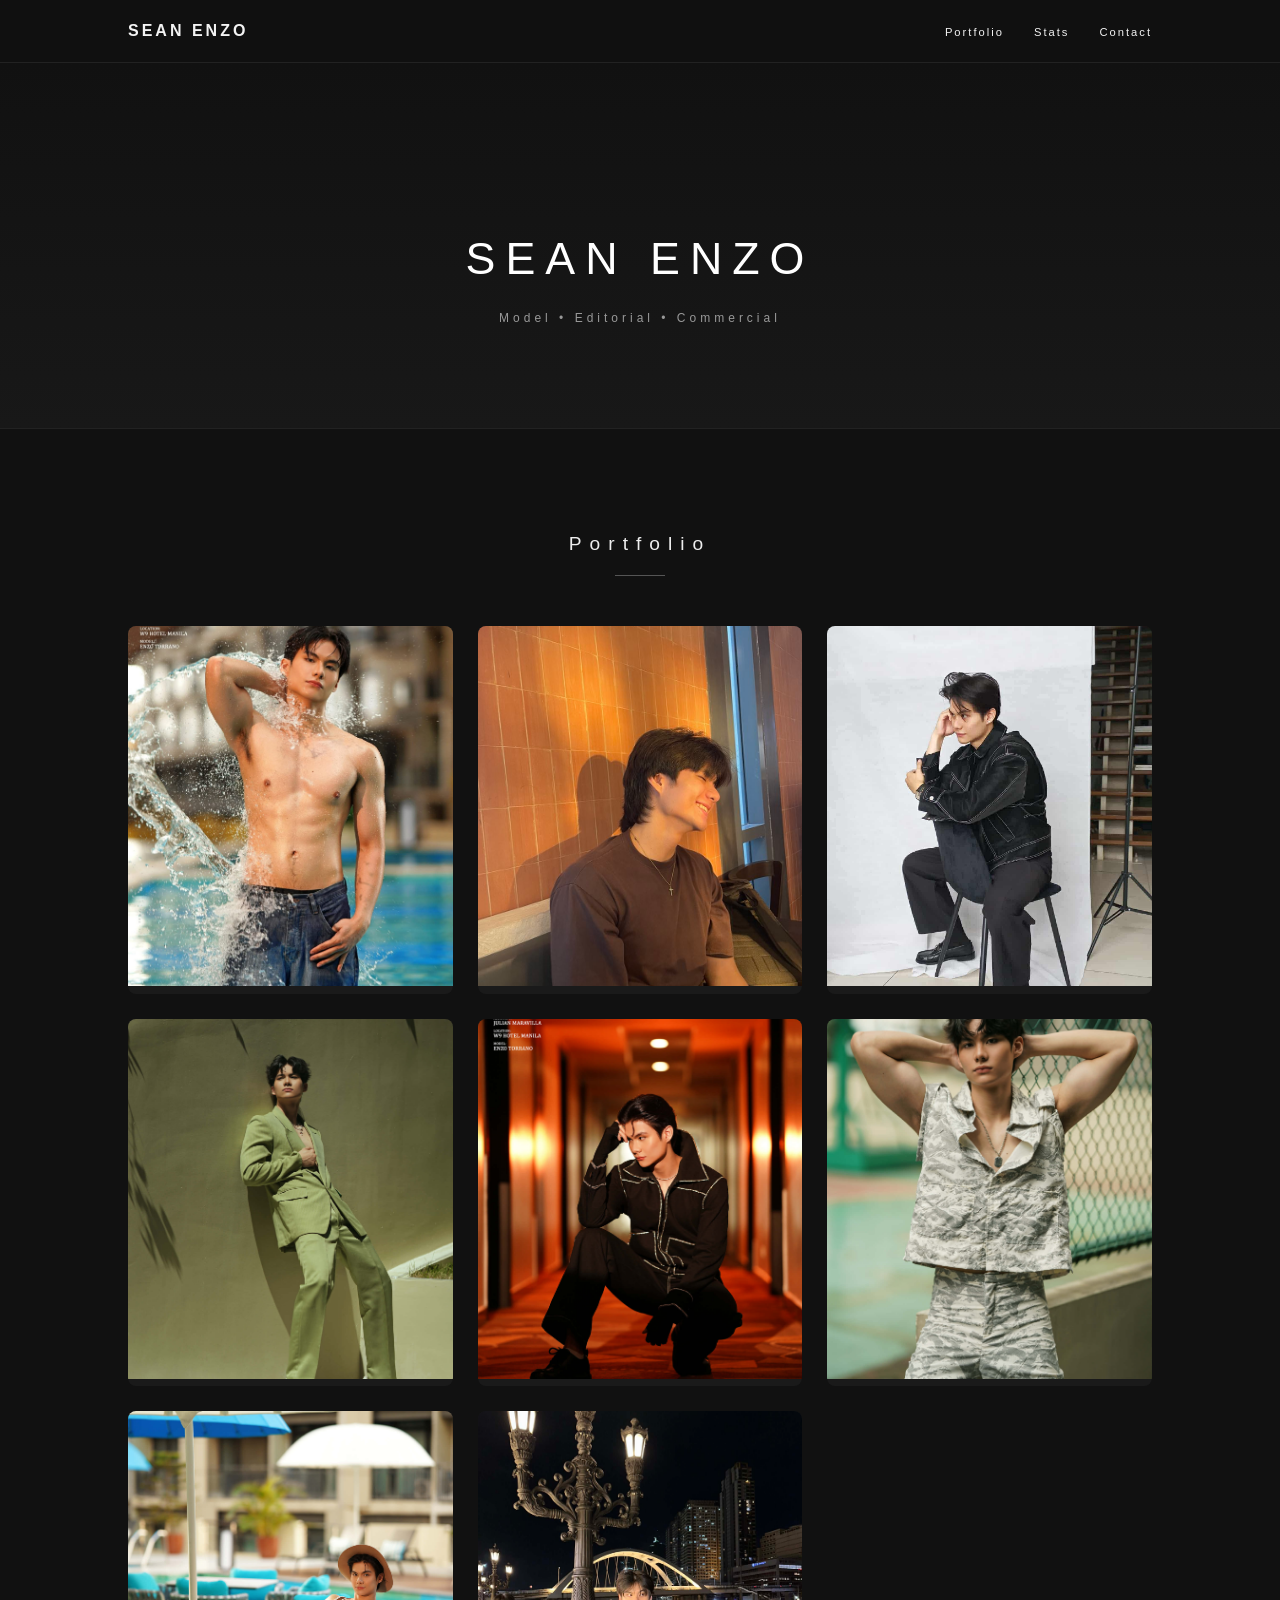
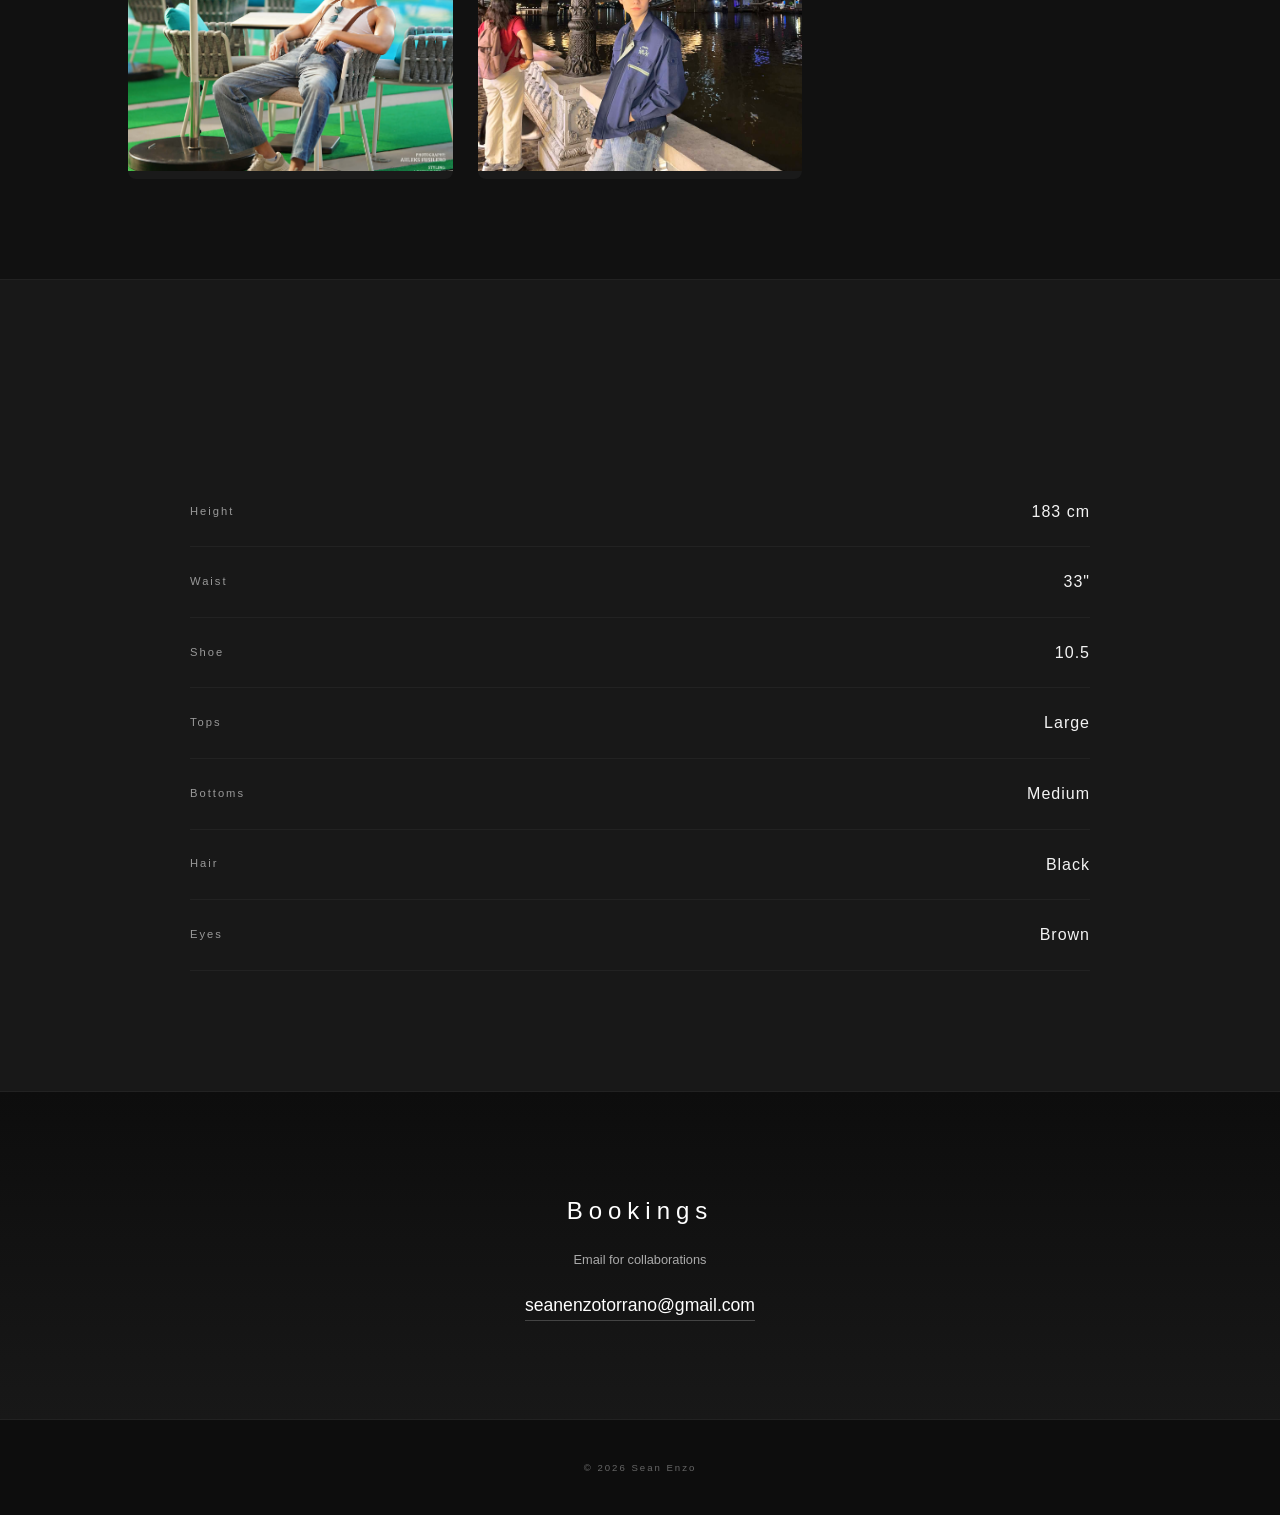
==== index.html @ eb12410d "Rename My E-portfolio.html to index.html" ====
<!DOCTYPE html>
<html lang="en">
<head>
    <meta charset="UTF-8">
    <meta name="viewport" content="width=device-width, initial-scale=1.0">
    <title>Sean Enzo | Model Portfolio</title>
    <link rel="stylesheet" href="Style {.css"> <!-- FIXED -->
</head>
<body>

<nav>
    <div class="logo">SEAN ENZO</div>
    <ul>
        <li><a href="#gallery">Portfolio</a></li>
        <li><a href="#stats">Stats</a></li>
        <li><a href="Contact page.html">Contact</a></li>
    </ul>
</nav>

<header>
    <h1>SEAN ENZO</h1>
    <p>Model • Editorial • Commercial</p>
</header>

<section id="gallery">
    <div class="section-header">
        <h2>Portfolio</h2>
    </div>

    <div class="gallery-grid">
        <div class="photo">
            <a href="Page 4.html">
                <img src="d3a214bc-d216-4d21-b1cd-8a757e9d2980.jpg">
            </a>
        </div>

        <div class="photo">
            <img src="d3b7d5be-b793-4892-9253-4fb29b44ef2a.jpg">
        </div>

        <div class="photo">
            <img src="cbd758d2-15d8-4832-9310-4b7ce654584b.jpg">
        </div>

        <div class="photo">
            <a href="Page 1.html">
                <img src="aad6b8b1-550c-4b1e-b0d7-cd4d2e288191.jpg">
            </a>
        </div>

        <div class="photo">
            <a href="Page 3.html">
                <img src="3d3c1659-85dd-4cc8-b423-383c94fc15d4.jpg">
            </a>
        </div>

        <div class="photo">
            <a href="Page 5.html">
                <img src="6901b40a-7d62-47bb-896e-331fcfaec367.jpg">
            </a>
        </div>

        <div class="photo">
            <a href="Page 2.html">
                <img src="6e9f007c-219b-433f-8e4c-ff6cfd3b5794.jpg">
            </a>
        </div>

        <div class="photo">
            <img src="d3e389e4-9ecb-47fe-96c3-66fb569c3dc1.jpg">
        </div>
    </div>
</section>

<section id="stats">
  <div class="stats-wrapper">

    <div class="stats-title fade-in">
      <h2>Measurements</h2>
    </div>

    <table class="fade-in">
      <tr><td>Height</td><td class="stat" data-value="183">183 cm</td></tr>
      <tr><td>Waist</td><td>33"</td></tr>
      <tr><td>Shoe</td><td>10.5</td></tr>
      <tr><td>Tops</td><td>Large</td></tr>
      <tr><td>Bottoms</td><td>Medium</td></tr>
      <tr><td>Hair</td><td>Black</td></tr>
      <tr><td>Eyes</td><td>Brown</td></tr>
    </table>

  </div>
</section>

<section id="contact">
    <h2>Bookings</h2>
    <p>Email for collaborations</p>
    <a href="mailto:seanenzotorrano@gmail.com">seanenzotorrano@gmail.com</a>
</section>

<footer>
    <p>© 2026 Sean Enzo</p>
</footer>

<!-- ✅ JAVASCRIPT GOES RIGHT HERE -->
<script>
/* FADE IN ON SCROLL */
const faders = document.querySelectorAll('.fade-in');

const appearOptions = {
  threshold: 0.2
};

const appearOnScroll = new IntersectionObserver(function(entries, observer) {
  entries.forEach(entry => {
    if (!entry.isIntersecting) return;
    entry.target.classList.add('visible');
    observer.unobserve(entry.target);
  });
}, appearOptions);

faders.forEach(fader => {
  appearOnScroll.observe(fader);
});


/* CLEAN NUMBER ANIMATION */
const stat = document.querySelector('.stat');

if (stat) {
  let started = false;

  const observer = new IntersectionObserver(entries => {
    if (entries[0].isIntersecting && !started) {
      started = true;

      let start = 0;
      let end = parseInt(stat.dataset.value);
      let duration = 800;
      let startTime = null;

      function animate(time) {
        if (!startTime) startTime = time;
        let progress = time - startTime;
        let value = Math.min(Math.floor(progress / duration * end), end);
        stat.textContent = value + " cm";
        if (value < end) requestAnimationFrame(animate);
      }

      requestAnimationFrame(animate);
    }
  }, { threshold: 0.5 });

  observer.observe(stat);
}
</script>

</body>
</html>
---- Style {.css ----
@import url('[fonts.googleapis.com](https://fonts.googleapis.com/css2?family=Inter:wght@200;300;400;600&display=swap)');

* {
    margin: 0;
    padding: 0;
    box-sizing: border-box;
}

body {
    font-family: 'Inter', sans-serif;
    background: #111; /* dark base tone */
    color: #eaeaea;   /* soft white text */
    line-height: 1.6;
}

/* NAVBAR */
nav {
    display: flex;
    justify-content: space-between;
    align-items: center;
    padding: 18px 10%;
    position: sticky;
    top: 0;
    background: rgba(17, 17, 17, 0.92);
    backdrop-filter: blur(10px);
    border-bottom: 1px solid #222;
    z-index: 100;
}

.logo {
    font-weight: 600;
    letter-spacing: 3px;
    font-size: 1rem;
    color: #f3f3f3;
}

nav ul {
    display: flex;
    gap: 30px;
    list-style: none;
}

nav a {
    text-decoration: none;
    color: #f3f3f3;
    font-size: 0.7rem;
    letter-spacing: 2px;
    transition: all 0.3s ease;
}

nav a:hover {
    color: #9b9b9b;
}

/* HEADER */
header {
    text-align: center;
    padding: 160px 20px 100px;
    background: linear-gradient(180deg, #111 0%, #181818 100%);
    border-bottom: 1px solid #222;
}

header h1 {
    font-size: 2.8rem;
    font-weight: 200;
    letter-spacing: 10px;
    color: #fff;
    margin-bottom: 15px;
}

header p {
    font-size: 0.75rem;
    letter-spacing: 4px;
    color: #999;
}

/* SECTION HEADERS */
.section-header {
    text-align: center;
    padding: 100px 0 50px;
}

.section-header h2 {
    font-size: 1.2rem;
    font-weight: 300;
    letter-spacing: 8px;
    color: #eee;
    position: relative;
}

.section-header h2::after {
    content: "";
    display: block;
    width: 50px;
    height: 1px;
    background: #555;
    margin: 15px auto 0;
}

/* GALLERY */
.gallery-grid {
    display: grid;
    grid-template-columns: repeat(auto-fit, minmax(260px, 1fr));
    gap: 25px;
    padding: 0 10% 100px;
}

.photo {
    overflow: hidden;
    border-radius: 8px;
    background: #1a1a1a;
    transition: transform 0.4s ease;
}

.photo img {
    width: 100%;
    height: 360px;
    object-fit: cover;
    transition: all 0.5s ease;
    cursor: pointer; /* keeps clickable */
}

/* PREMIUM HOVER */
.photo:hover {
    transform: translateY(-5px);
}

.photo:hover img {
    transform: scale(1.08);
    filter: brightness(1.08);
}

/* STATS ALIGNMENT + SPACING FIX */
#stats {
    padding: 100px 10% 120px;
    display: flex;
    justify-content: center;
    background: #181818;
    border-top: 1px solid #222;
}

.stats-wrapper {
    width: 100%;
    max-width: 900px; /* widened from 700px */
}

/* TITLE */
.stats-title {
    text-align: center;
    margin-bottom: 50px;
}

.stats-title h2 {
    font-size: 1.2rem;
    font-weight: 300;
    letter-spacing: 8px;
    color: #eee;
    position: relative;
}

.stats-title h2::after {
    content: "";
    display: block;
    width: 50px;
    height: 1px;
    background: #555;
    margin: 15px auto 0;
}

/* TABLE FULL WIDTH + BETTER BALANCE */
table {
    width: 100%;
    border-collapse: collapse;
}

/* EVEN ROW SPACING */
td {
    padding: 22px 0;
    border-bottom: 1px solid #222;
}

/* LEFT COLUMN */
td:first-child {
    width: 50%;
    font-size: 0.7rem;
    letter-spacing: 2px;
    color: #999;
}

/* RIGHT COLUMN */
td:last-child {
    width: 50%;
    text-align: right;
    font-size: 1rem;
    color: #f3f3f3;
    letter-spacing: 1px;
}

/* FADE-IN ANIMATION (UNCHANGED) */
.fade-in {
    opacity: 0;
    transform: translateY(20px);
    transition: all 0.8s ease;
}

.fade-in.visible {
    opacity: 1;
    transform: translateY(0);
}

/* CONTACT */
#contact {
    background: linear-gradient(180deg, #0d0d0d 0%, #181818 100%);
    color: #fff;
    text-align: center;
    padding: 100px 20px;
    border-top: 1px solid #222;
}

#contact h2 {
    font-weight: 200;
    letter-spacing: 6px;
    margin-bottom: 20px;
}

#contact p {
    font-size: 0.8rem;
    color: #aaa;
    margin-bottom: 20px;
}

#contact a {
    color: #fff;
    text-decoration: none;
    font-size: 1.1rem;
    border-bottom: 1px solid #444;
    padding-bottom: 5px;
    transition: all 0.3s ease;
}

#contact a:hover {
    letter-spacing: 2px;
    color: #ddd;
}

/* FOOTER */
footer {
    text-align: center;
    padding: 40px;
    font-size: 0.6rem;
    color: #666;
    letter-spacing: 2px;
    background: #0d0d0d;
    border-top: 1px solid #222;
}
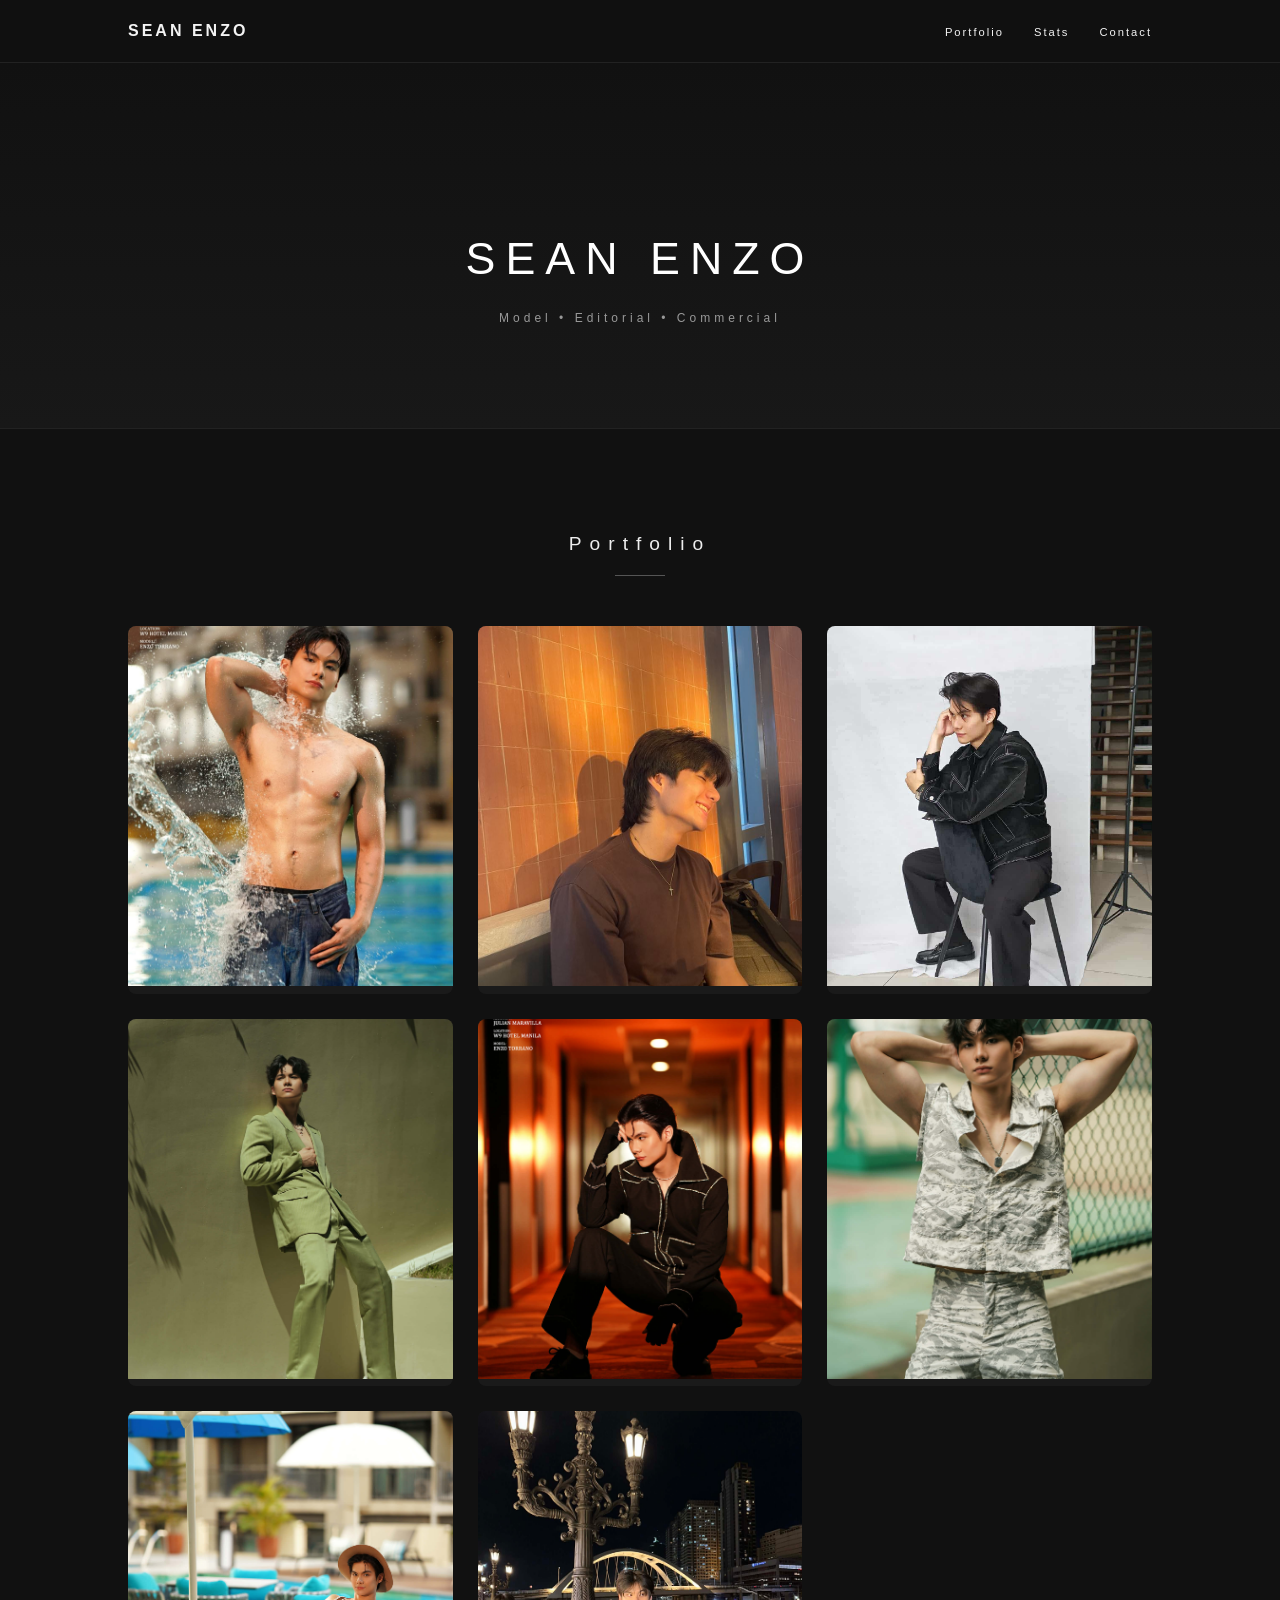
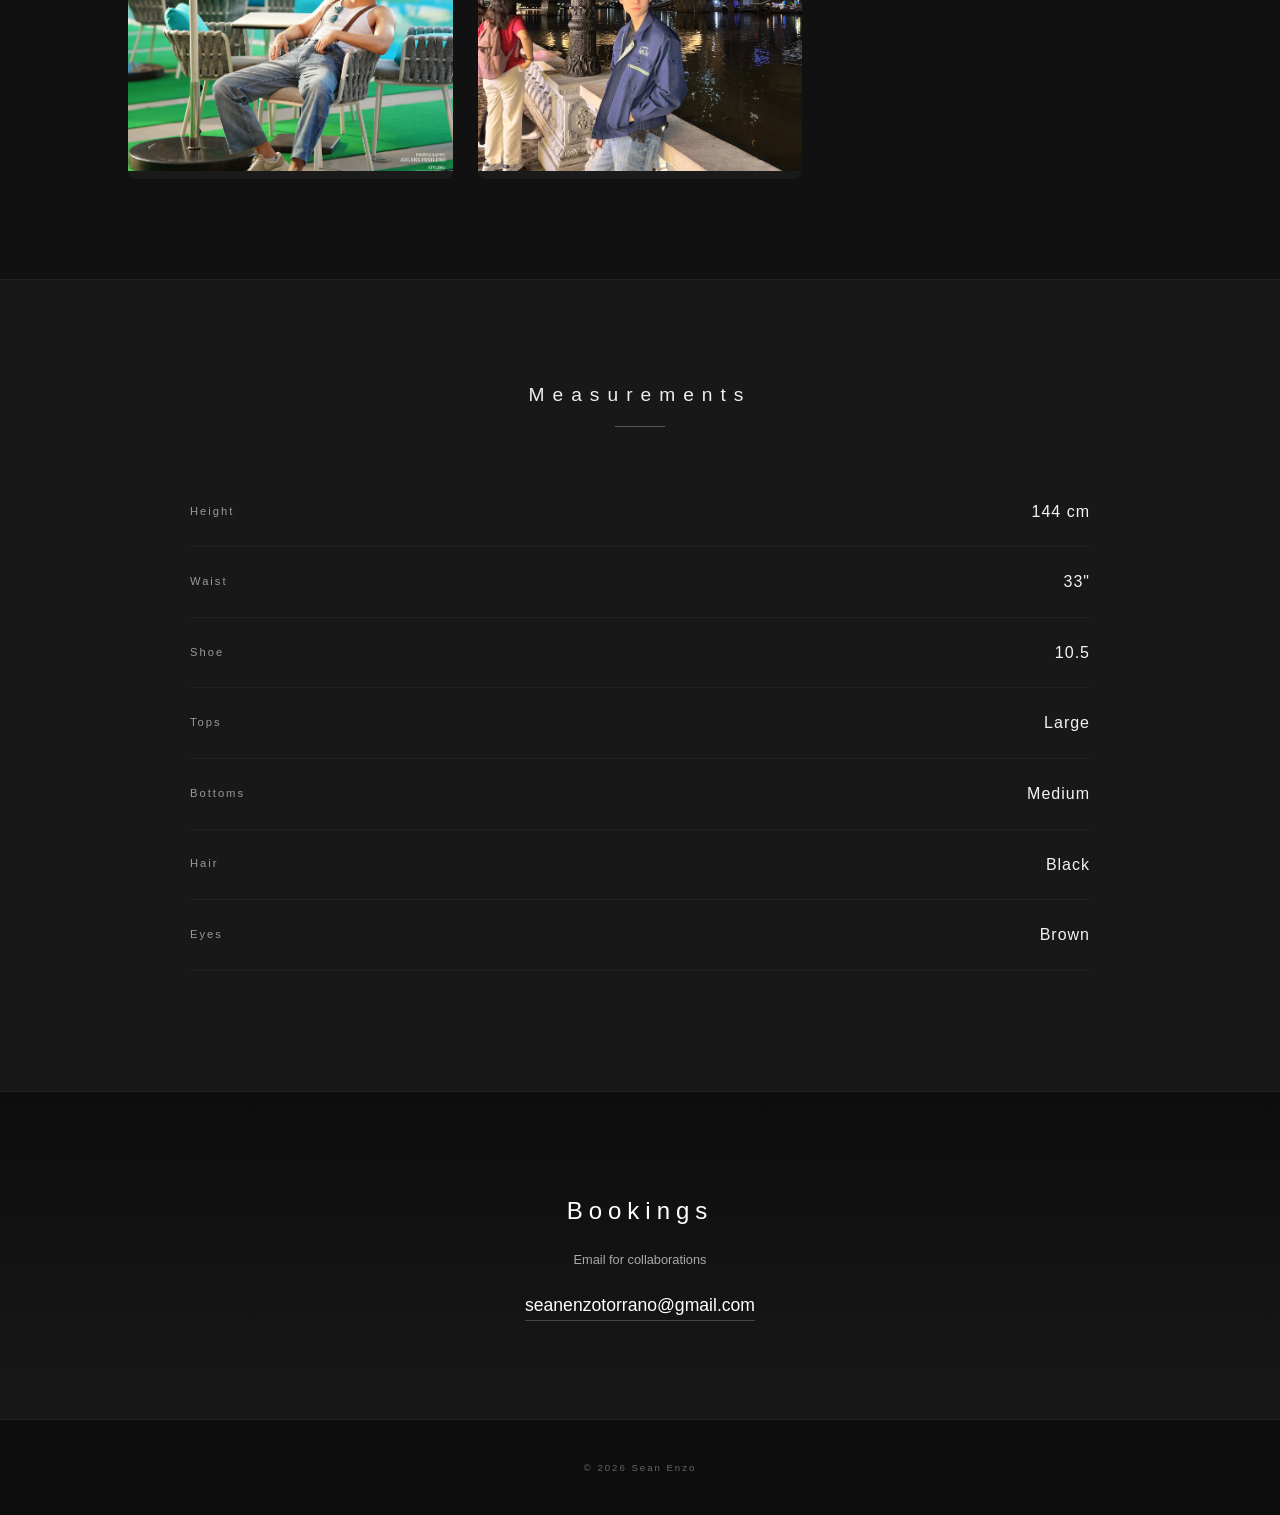
==== commit da5be1ec: "Update index.html" ====
--- a/index.html
+++ b/index.html
@@ -9,7 +9,8 @@
 <body>
 
 <nav>
-    <div class="logo">SEAN ENZO</div>
+    <a href="My E-portfolio.html" style="text-decoration: none; color: inherit;">
+        <div class="logo">SEAN ENZO</div>
     <ul>
         <li><a href="#gallery">Portfolio</a></li>
         <li><a href="#stats">Stats</a></li>
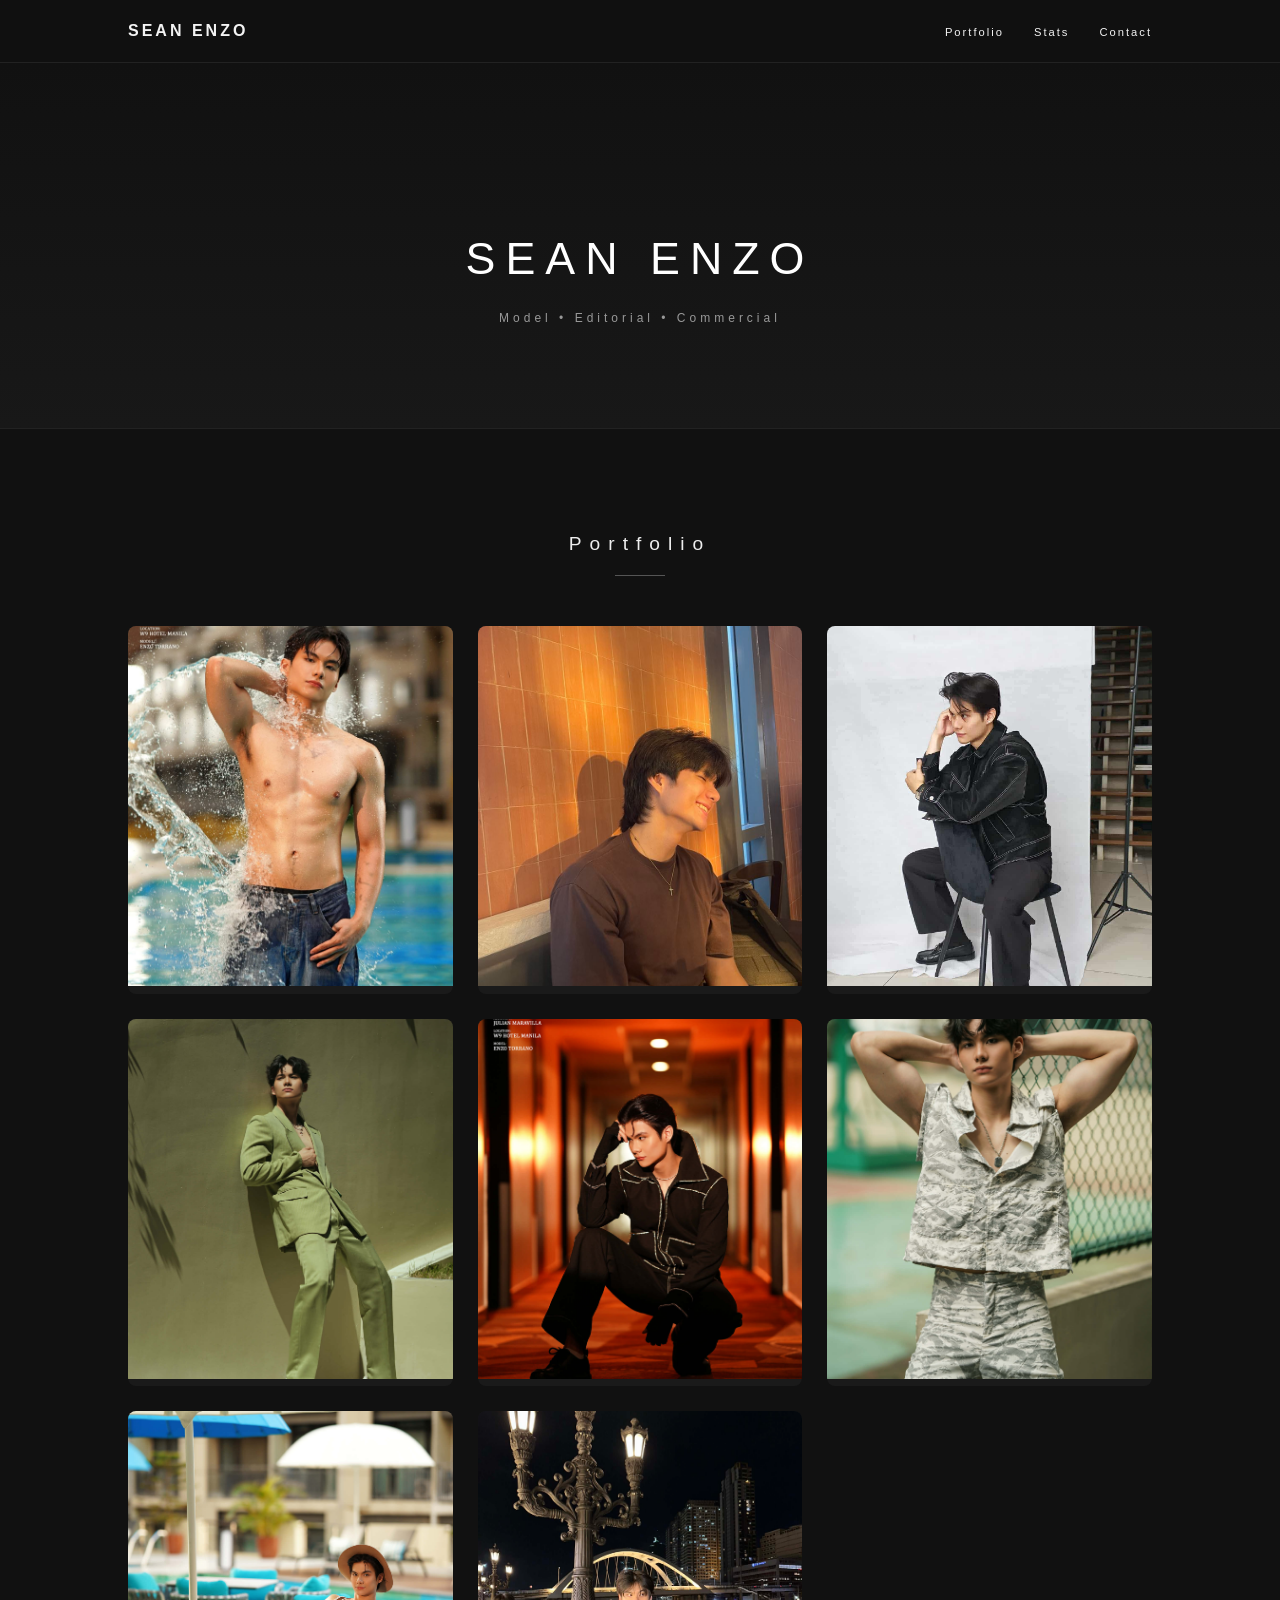
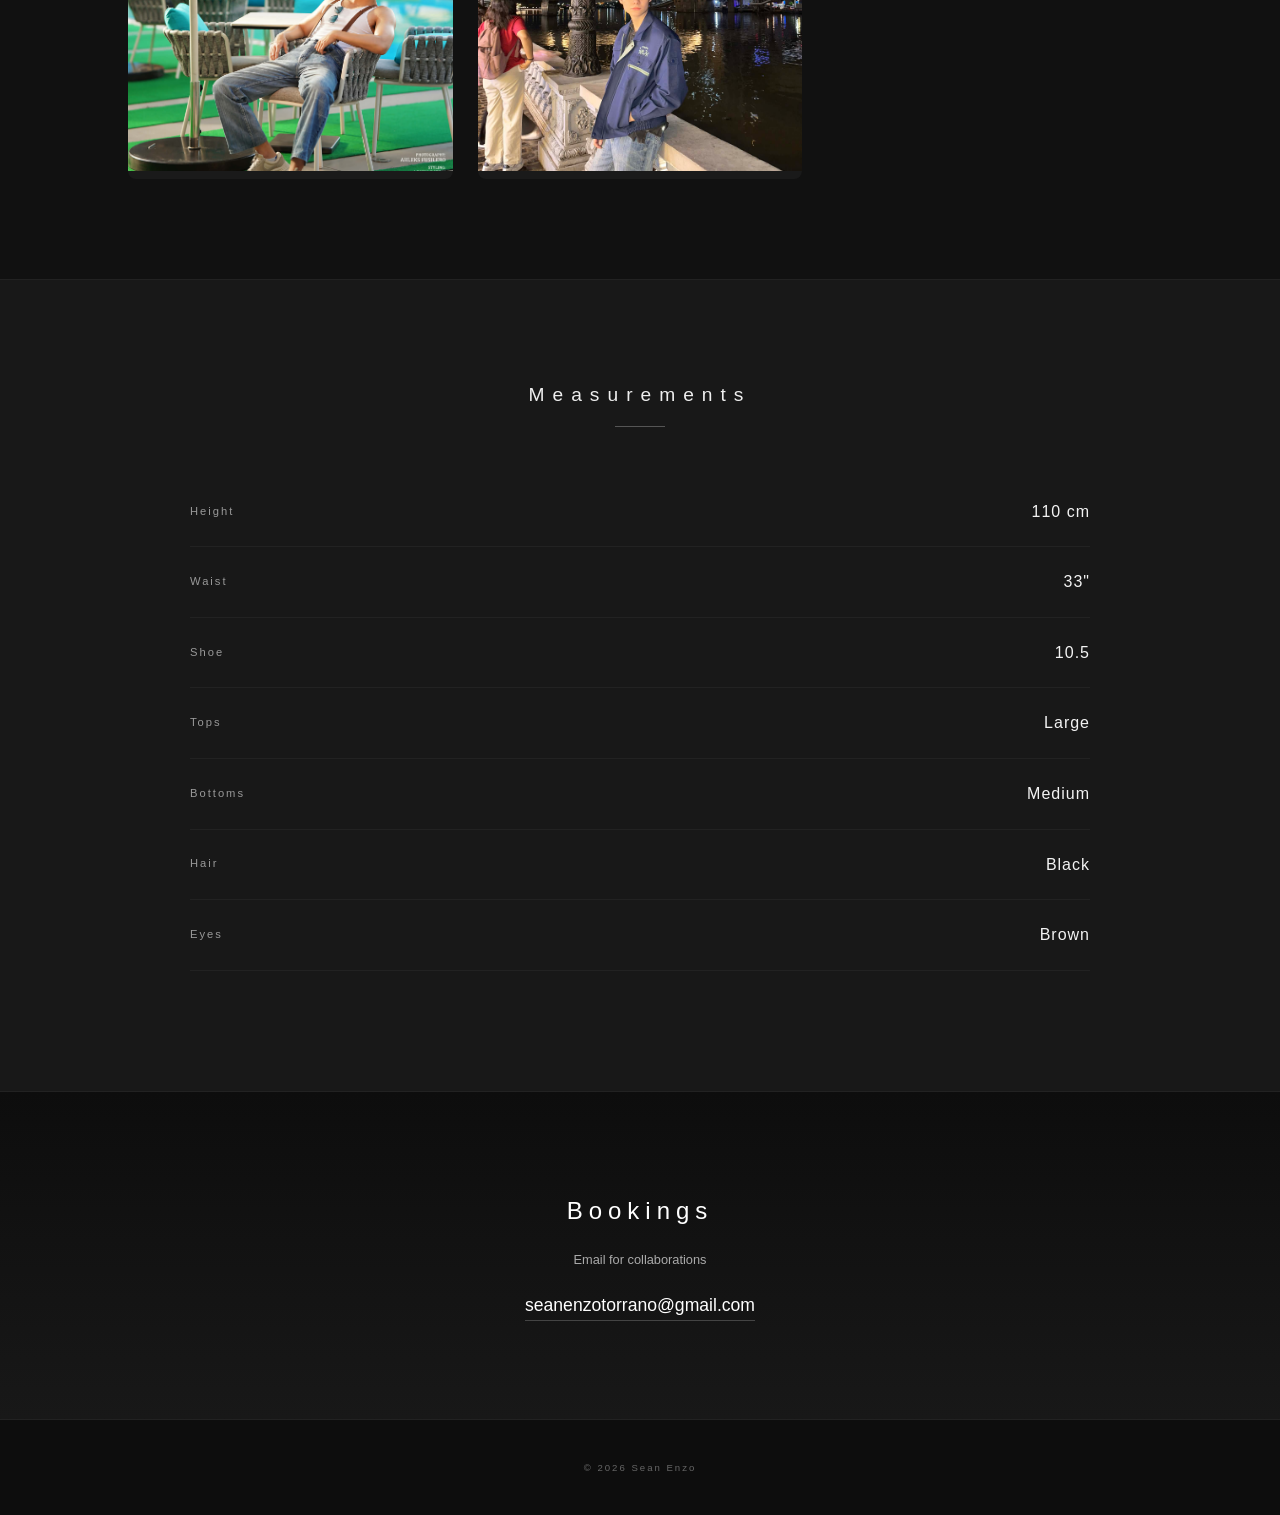
==== commit eee25952: "Update index.html" ====
--- a/index.html
+++ b/index.html
@@ -9,7 +9,7 @@
 <body>
 
 <nav>
-    <a href="My E-portfolio.html" style="text-decoration: none; color: inherit;">
+     <a href="index.html" style="text-decoration: none; color: inherit;">
         <div class="logo">SEAN ENZO</div>
     <ul>
         <li><a href="#gallery">Portfolio</a></li>
--- a/Style {.css
+++ b/Style {.css
@@ -34,6 +34,17 @@
     color: #f3f3f3;
 }
 
+.logo-link {
+    text-decoration: none;
+    color: inherit;
+    display: inline-block;
+    transition: 0.3s;
+}
+
+.logo-link:hover {
+    opacity: 0.7;
+}
+
 nav ul {
     display: flex;
     gap: 30px;
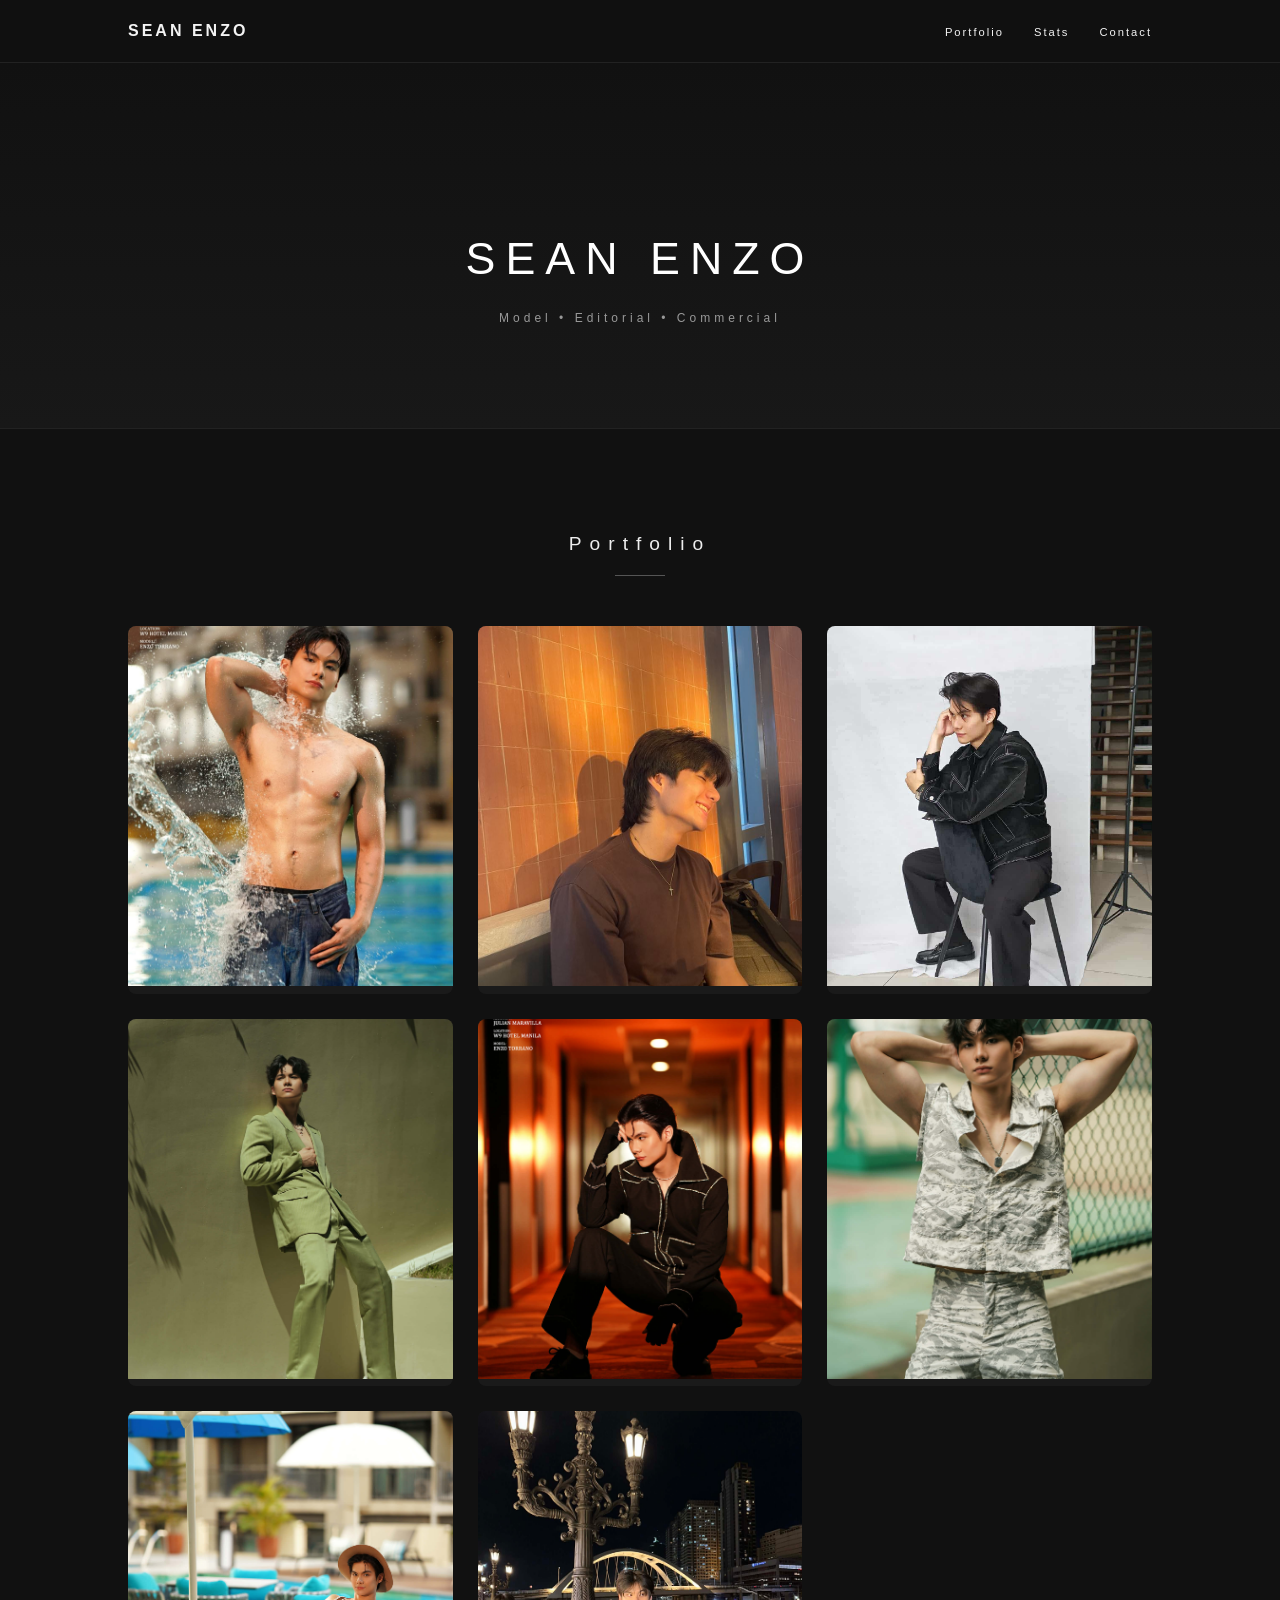
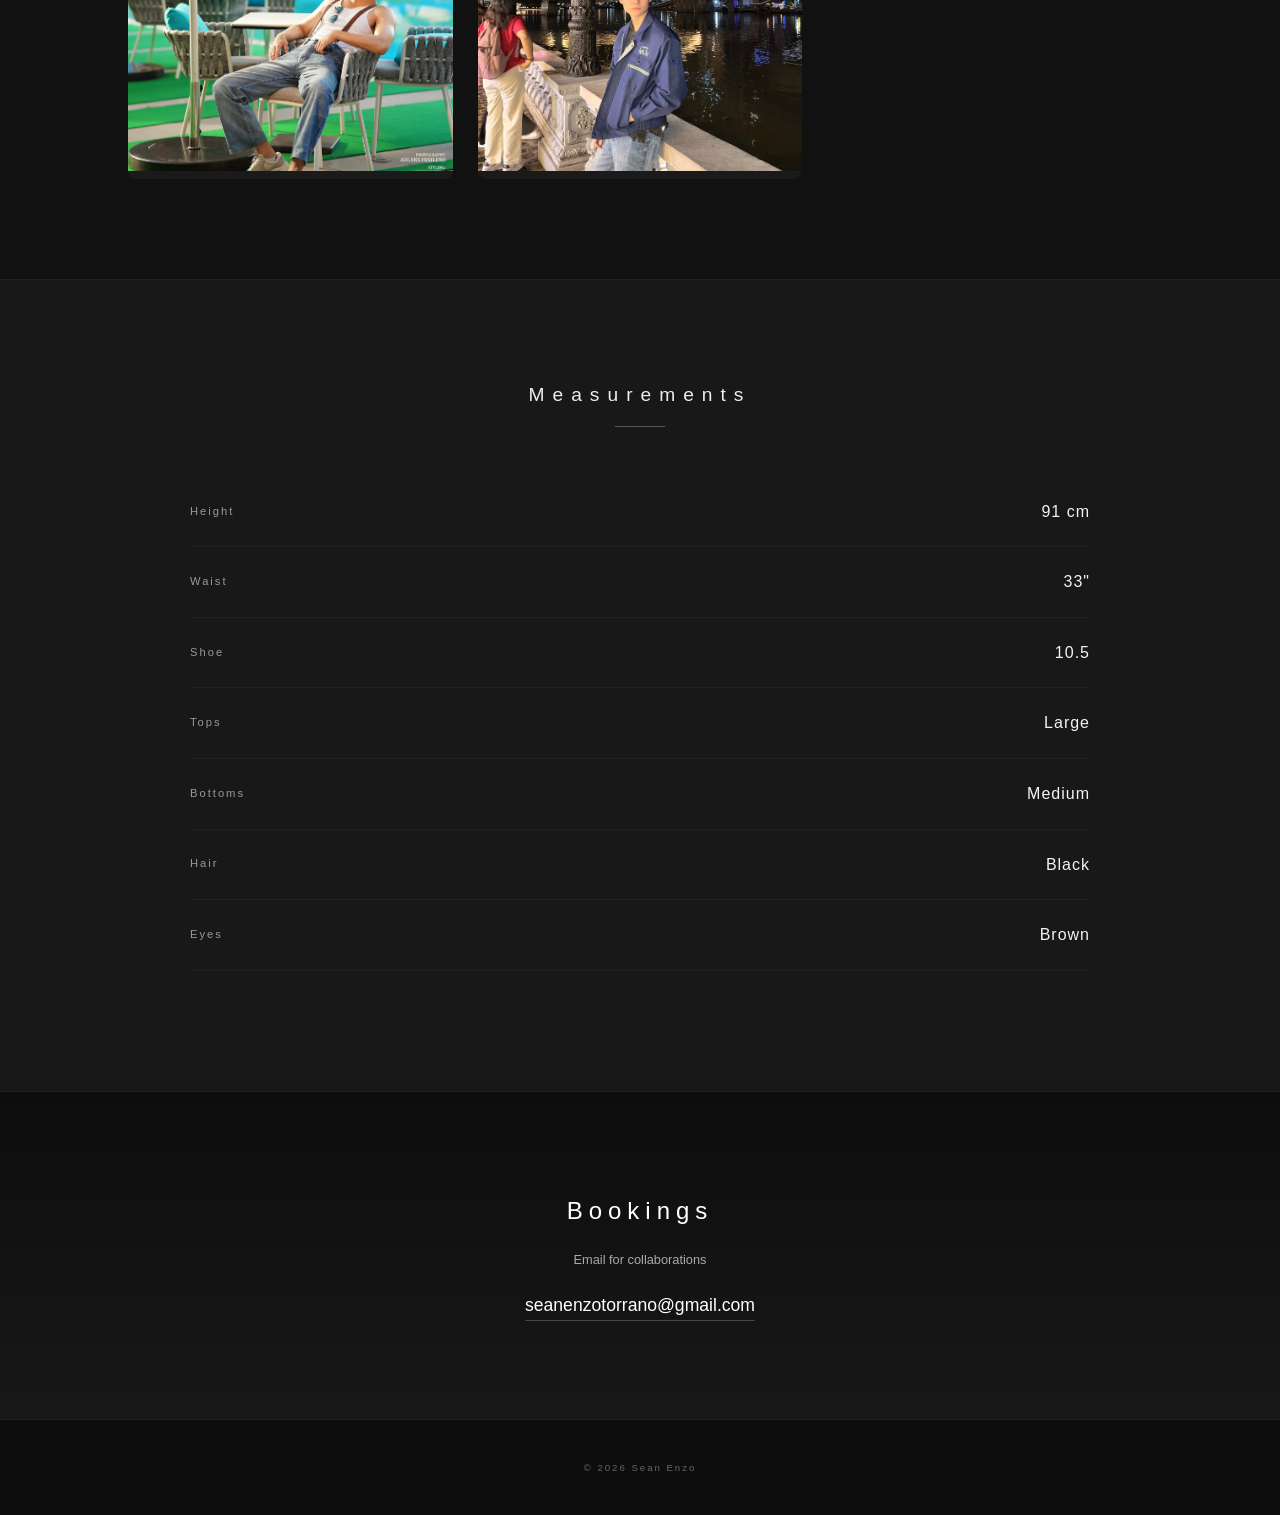
==== commit 242edf8c: "Update index.html" ====
--- a/index.html
+++ b/index.html
@@ -9,7 +9,7 @@
 <body>
 
 <nav>
-     <a href="index.html" style="text-decoration: none; color: inherit;">
+      <a href="index.html" style="text-decoration: none; color: inherit;">
         <div class="logo">SEAN ENZO</div>
     <ul>
         <li><a href="#gallery">Portfolio</a></li>
